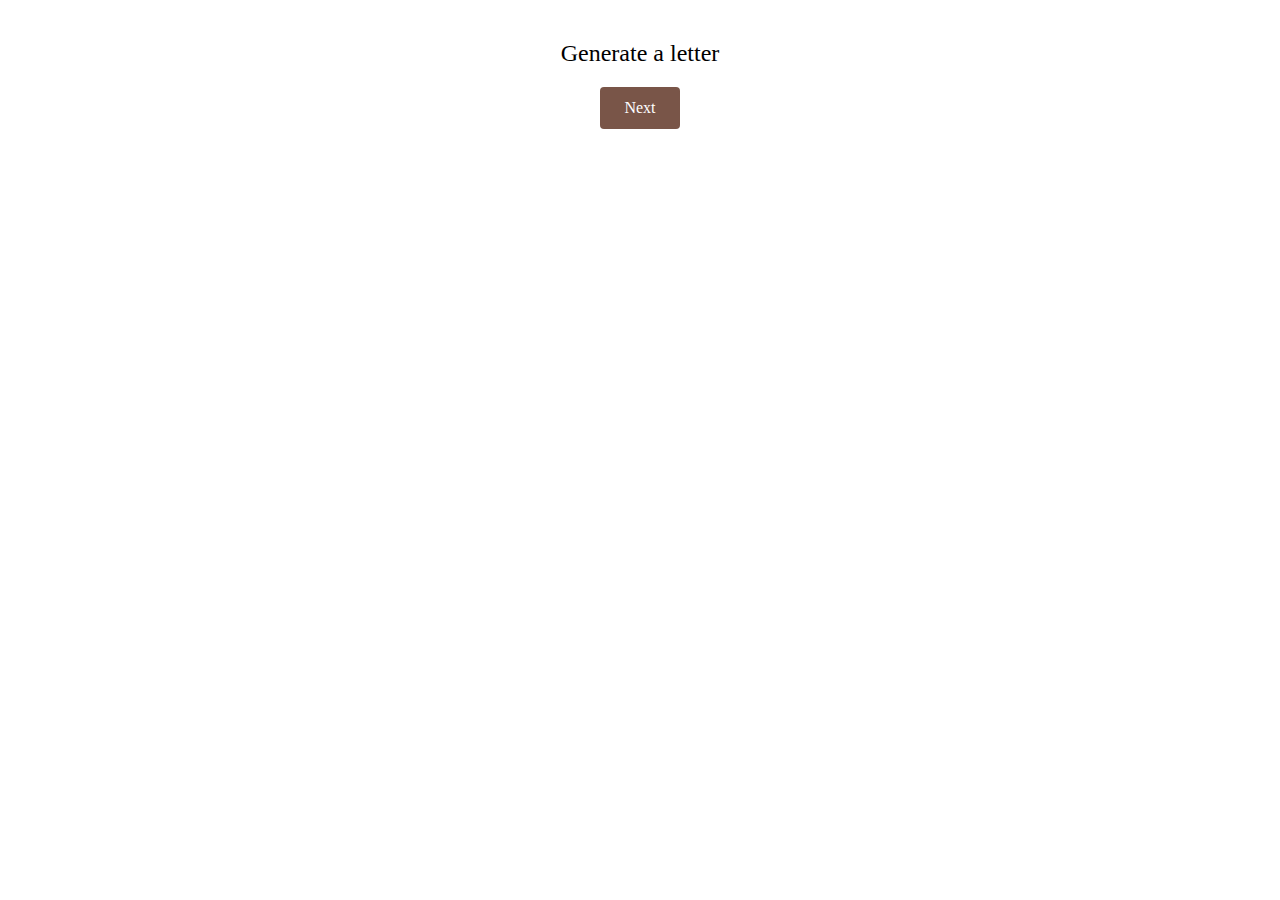
==== Choose image/index.html @ f1f5a7fd "changed the route of the link" ====
<!DOCTYPE html>
<html lang="en">
<head>
    <meta charset="UTF-8">
    <!-- Below is a reset, it clears off browser's default style -->
	<link href="../reset.css" rel="stylesheet">
    <!--Below is a meta element that tells the browser to render it at its actual size-->
	<meta name="viewport" content="width=device-width, initial-scale=1">
    <title>Card text generator</title>
    <link rel="stylesheet" href="style.css">
</head>
<body>
<main>
 <h1>Generate a letter</h1>
 <a href="Poem page/index.html">
    <button>Next</button>
</a>
</main>

    <script src="script.js" defer></script>
</body>
</html>
---- Choose image/style.css ----
body {
    font-family: 'Georgia', serif;
    height: 100%;
    margin: 0;
    display: flex;
    justify-content: center; 
    align-items: center; 
}
h1 {
    font-size: 24px;
    margin: 20px;
}

button {
    display: block;
    margin: 0 auto;
    padding: 12px 24px;
    background-color: #795548;
    color: white;
    border: none;
    border-radius: 4px;
    font-size: 16px;
    cursor: pointer;
}

button:hover {
    background-color: #5d4037;
}
main {
    padding: 20px;
    text-align: center;
}
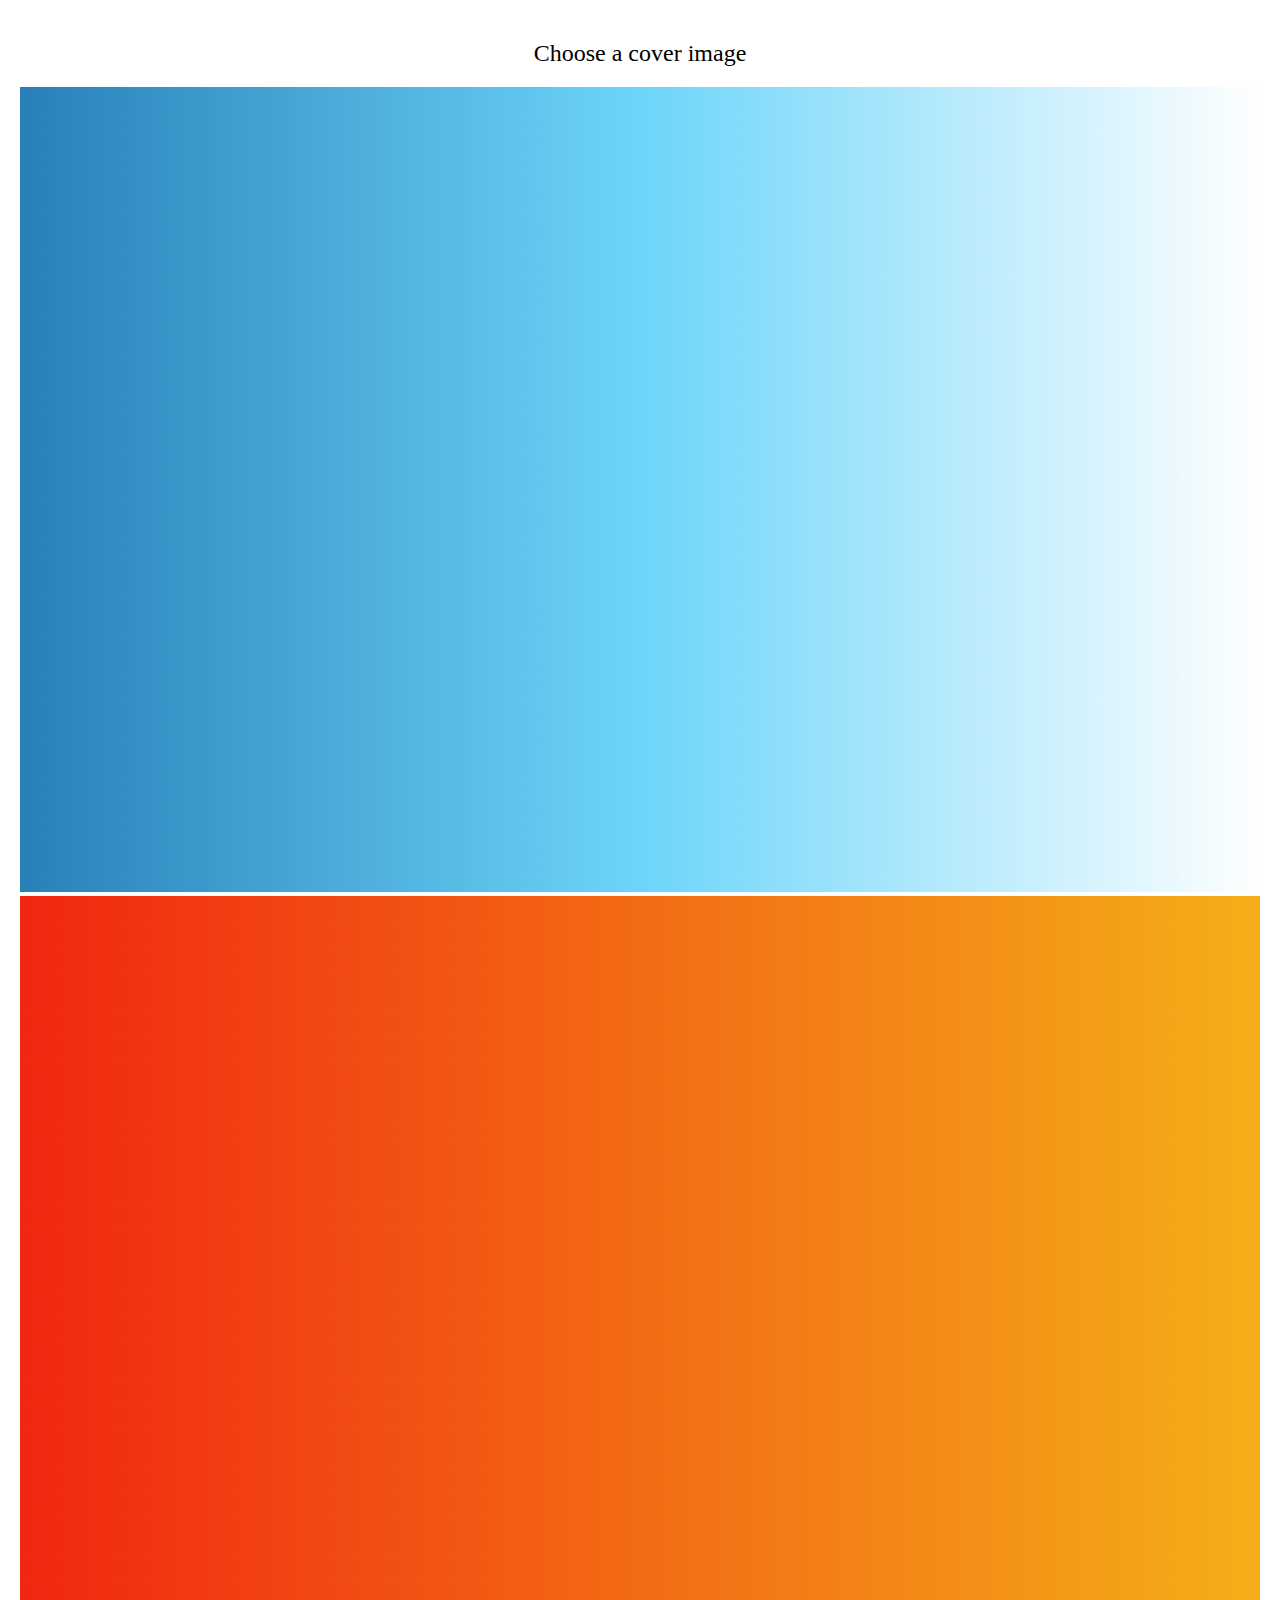
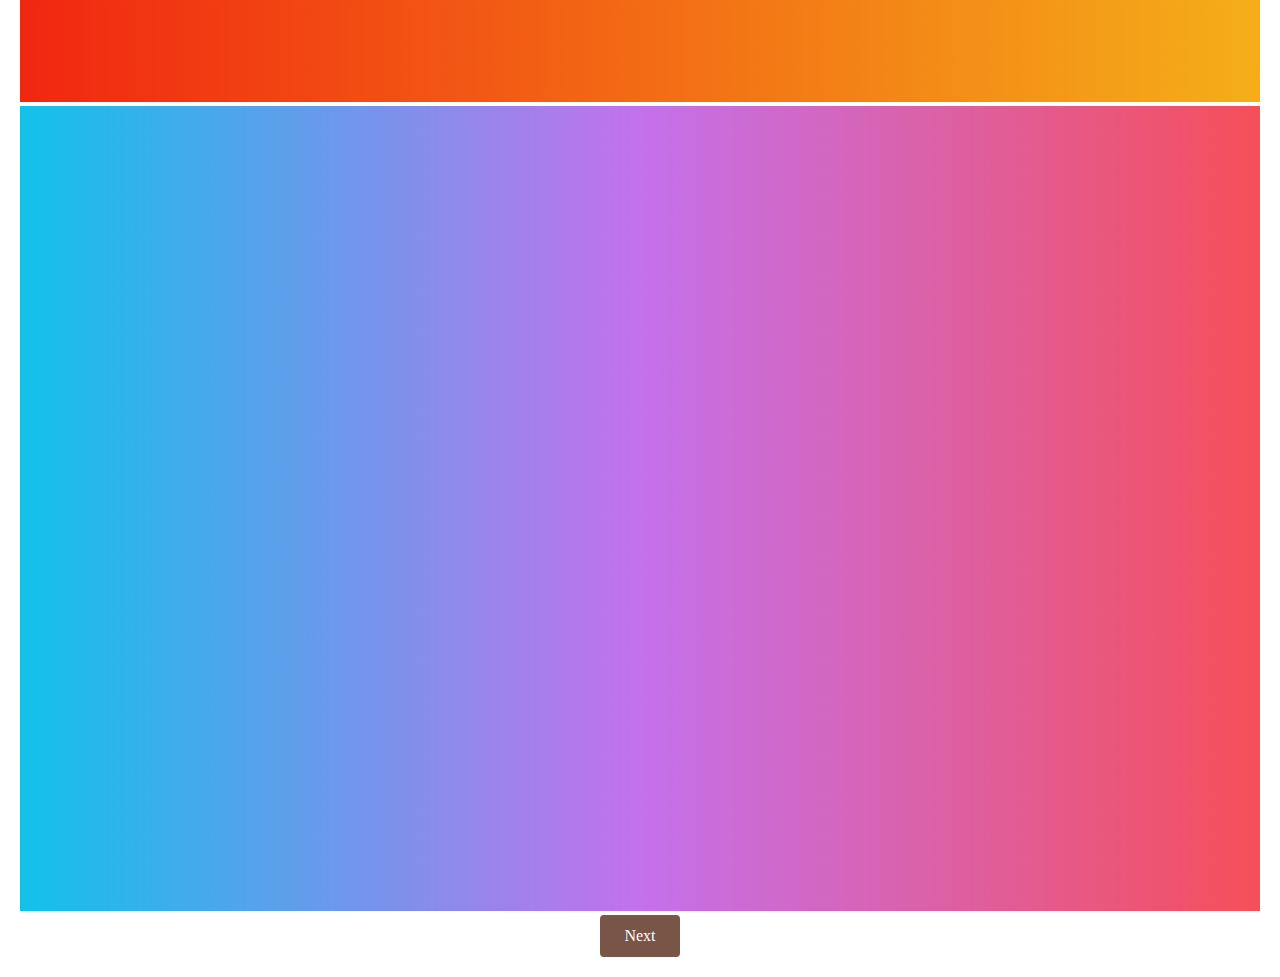
==== commit b4546992: "Added images and connected it on index file" ====
--- a/Choose image/index.html
+++ b/Choose image/index.html
@@ -11,8 +11,13 @@
 </head>
 <body>
 <main>
- <h1>Generate a letter</h1>
+ <h1>Choose a cover image</h1>
  <a href="Poem page/index.html">
+    <div id="images">
+    <img src="../resources/Cool Sky.jpg" alt="image1">
+    <img src="../resources/Flare.jpg" alt="image2">
+    <img src="../resources/JShine.jpg" alt="image3">
+</div>
     <button>Next</button>
 </a>
 </main>
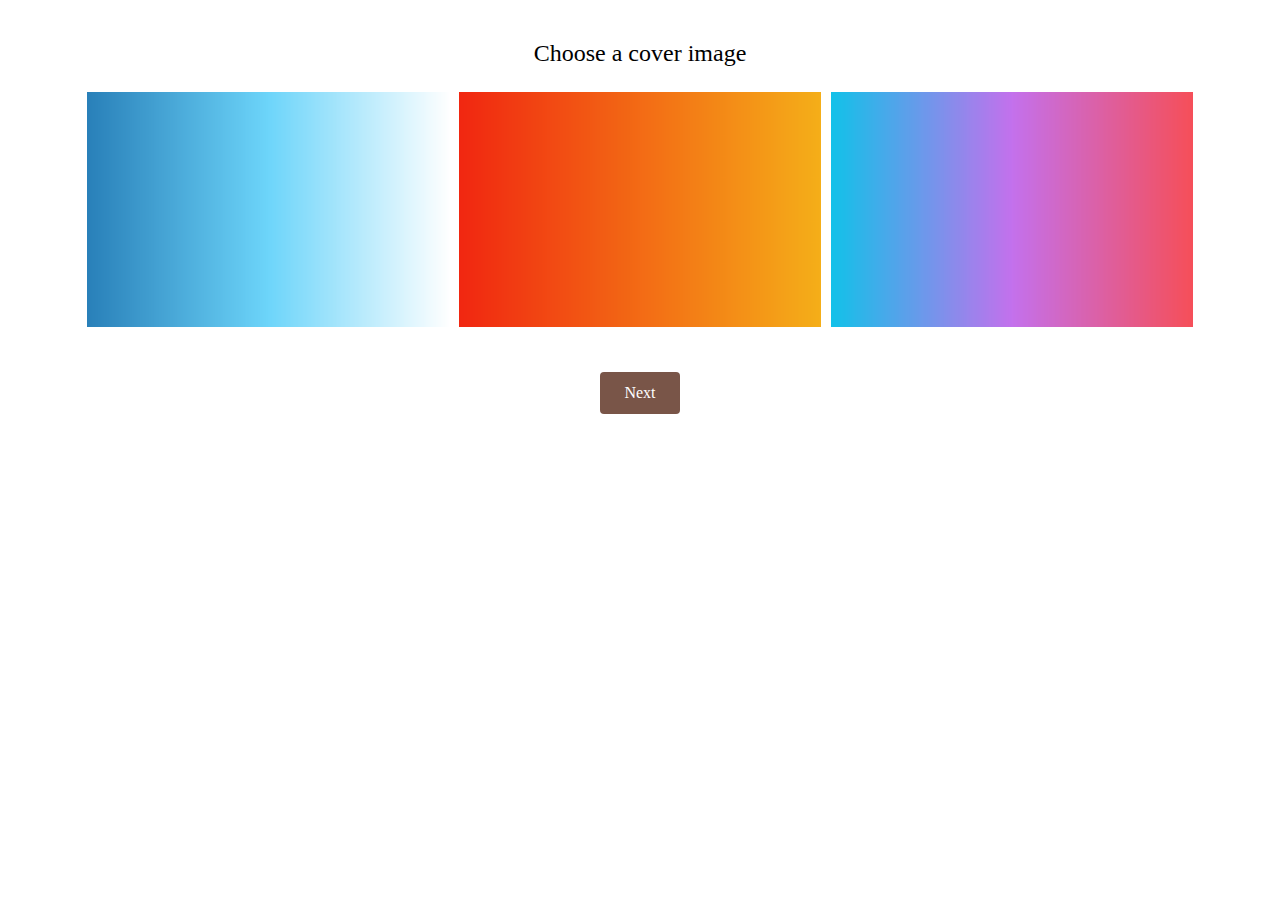
==== commit d32b4990: "added some changes to index file for cover photo" ====
--- a/Choose image/index.html
+++ b/Choose image/index.html
@@ -12,12 +12,12 @@
 <body>
 <main>
  <h1>Choose a cover image</h1>
- <a href="Poem page/index.html">
-    <div id="images">
+ <div id="images">
     <img src="../resources/Cool Sky.jpg" alt="image1">
     <img src="../resources/Flare.jpg" alt="image2">
     <img src="../resources/JShine.jpg" alt="image3">
 </div>
+ <a href="../Poem page/index.html">
     <button>Next</button>
 </a>
 </main>
--- a/Choose image/style.css
+++ b/Choose image/style.css
@@ -29,4 +29,17 @@
 main {
     padding: 20px;
     text-align: center;
+}
+#images {
+    display: flex;
+    justify-content: center;
+    align-items: center;
+    text-align: center;
+    flex-wrap: wrap;
+    margin-bottom: 40px;
+}
+img {
+    max-width: 30%;
+    padding: 5px;
+    object-fit: cover;
 }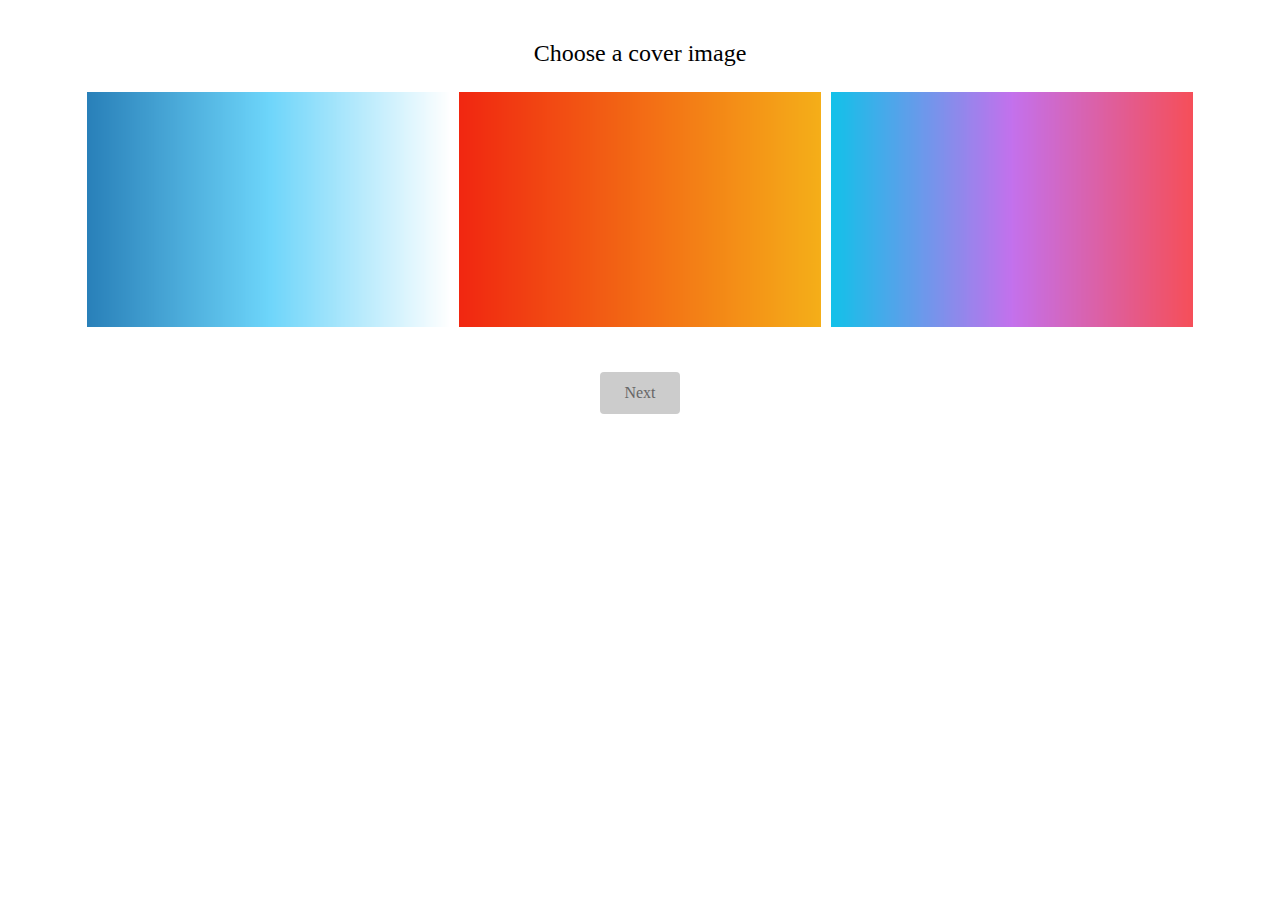
==== commit 3aed399d: "added styling and div container for selected image" ====
--- a/Choose image/index.html
+++ b/Choose image/index.html
@@ -18,7 +18,7 @@
     <img src="../resources/JShine.jpg" alt="image3">
 </div>
  <a href="../Poem page/index.html">
-    <button>Next</button>
+    <button disabled>Next</button>
 </a>
 </main>
 
--- a/Choose image/style.css
+++ b/Choose image/style.css
@@ -22,6 +22,11 @@
     font-size: 16px;
     cursor: pointer;
 }
+button[disabled] {
+    background-color: #cccccc;
+    color: #666666;
+    cursor: not-allowed;
+}
 
 button:hover {
     background-color: #5d4037;
@@ -42,4 +47,13 @@
     max-width: 30%;
     padding: 5px;
     object-fit: cover;
+}
+img.selected {
+    border: 3px solid #296df4;
+}
+img:hover {
+    transform: scale(1.03);
+}
+button:hover:not([disabled]) {
+    background-color: #5d4037;
 }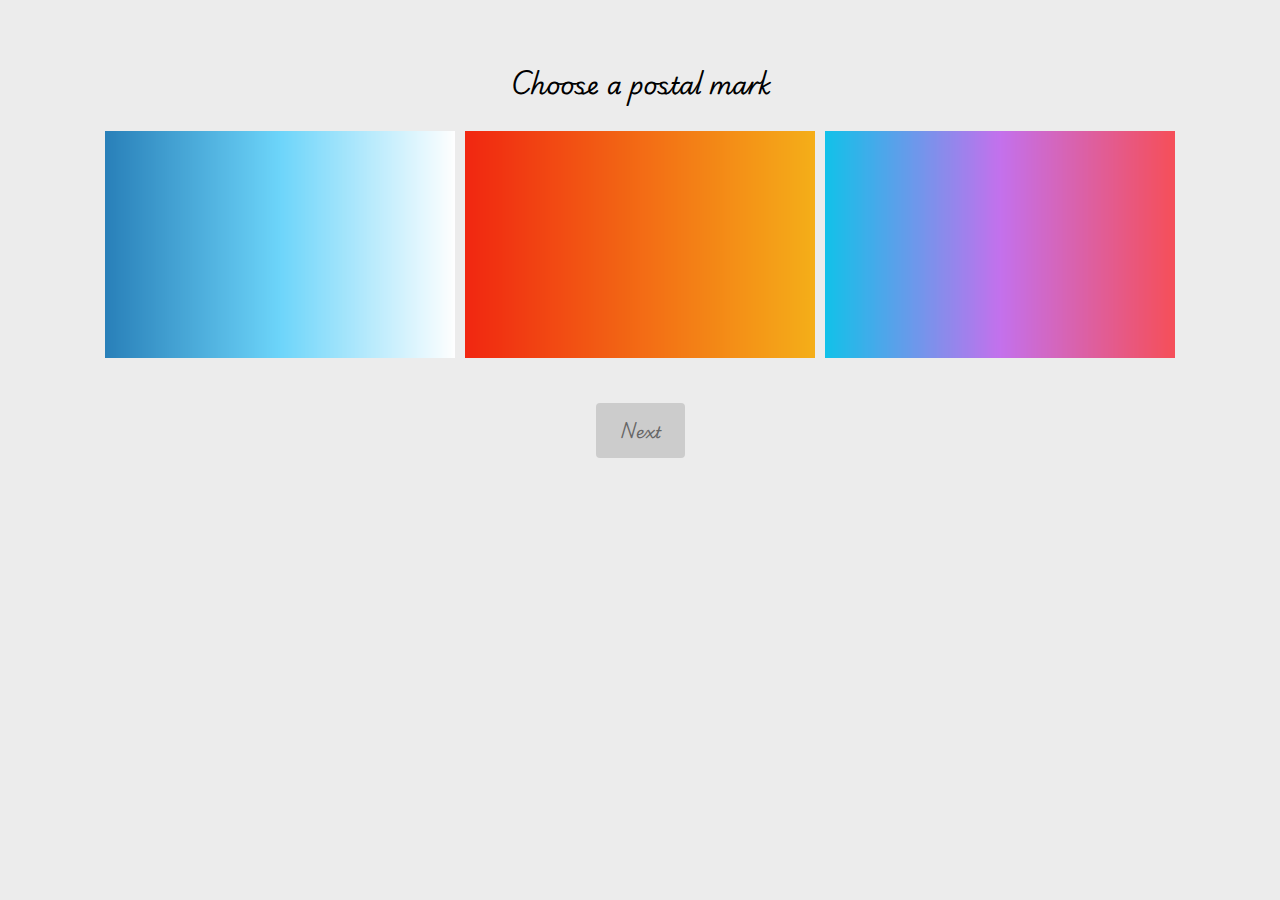
==== commit bb3fac93: "edited the route for image on homescreen" ====
--- a/Choose image/index.html
+++ b/Choose image/index.html
@@ -11,7 +11,7 @@
 </head>
 <body>
 <main>
- <h1>Choose a cover image</h1>
+ <h1>Choose a postal mark</h1>
  <div id="images">
     <img src="../resources/Cool Sky.jpg" alt="image1">
     <img src="../resources/Flare.jpg" alt="image2">
--- a/Choose image/style.css
+++ b/Choose image/style.css
@@ -1,10 +1,12 @@
+@import url('https://fonts.googleapis.com/css2?family=Lavishly+Yours&family=Playwrite+AU+SA:wght@100..400&display=swap');
+
 body {
-    font-family: 'Georgia', serif;
-    height: 100%;
-    margin: 0;
-    display: flex;
-    justify-content: center; 
-    align-items: center; 
+    font-family: "Playwrite AU SA", cursive;
+    
+    margin: 0 auto;
+    padding: 20px;
+    color: #000000;
+    background-color: #ececec;
 }
 h1 {
     font-size: 24px;
